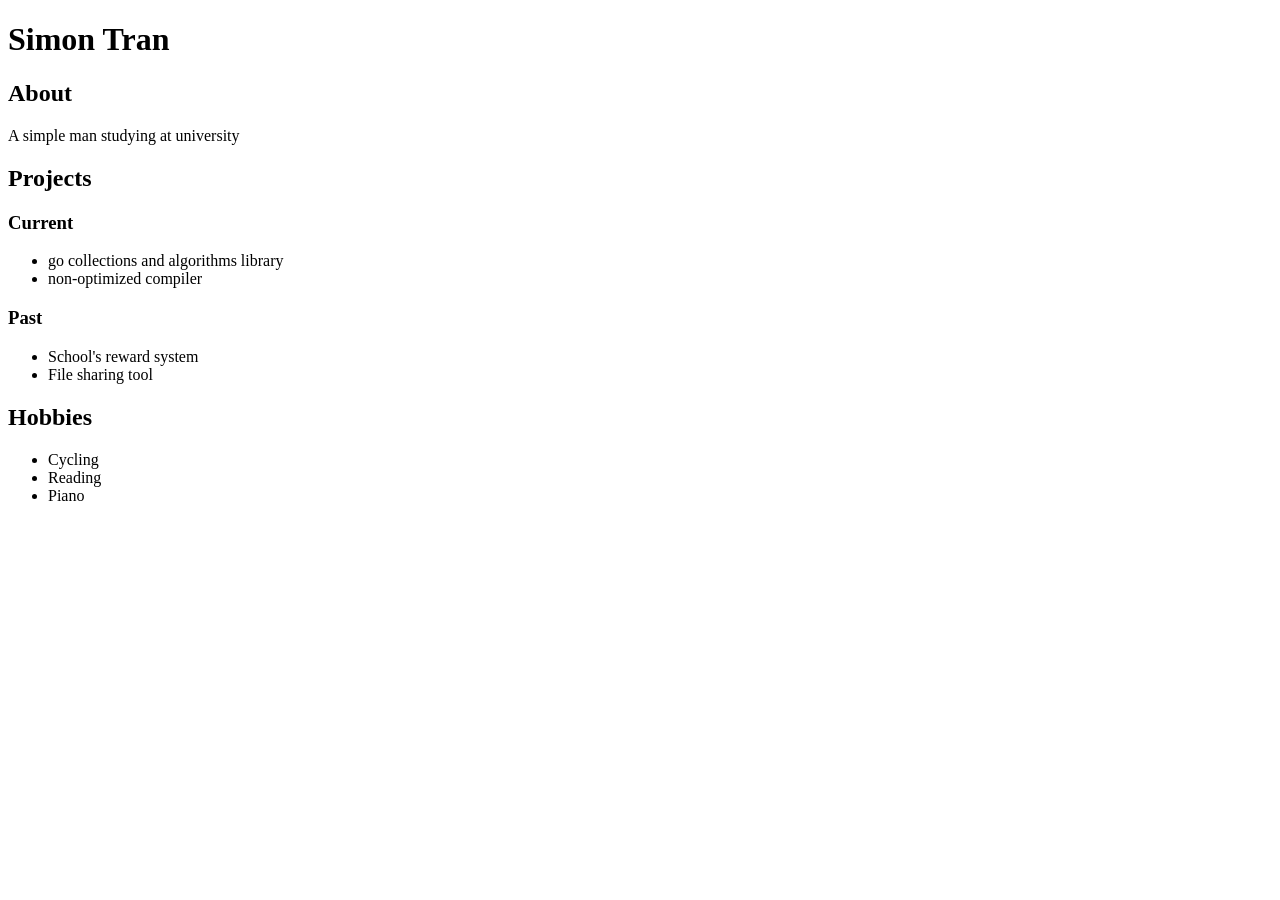
==== index.html @ 879ae9ed "Update index.html" ====
<!DOCTYPE html>
<html lang="en">
<head>
    <meta charset="UTF-8">
    <meta name="viewport" content="width=device-width, initial-scale=1.0">
    <title>Simon Tran</title>
</head>
<body>
    <h1>Simon Tran</h1>
    <h2>About</h2>
    <p>A simple man studying at university</p>
    <h2>Projects</h2>
    <h3>Current</h3>
    <ul>
        <li>go collections and algorithms library</li>
        <li>non-optimized compiler</li>
    </ul>
    <h3>Past</h3>
    <ul>
        <li>School's reward system</li>
        <li>File sharing tool</li>
    </ul>
    <h2>Hobbies</h2>
    <ul>
        <li>Cycling</li>
        <li>Reading</li>
        <li>Piano</li>
    </ul>
</body>
</html>
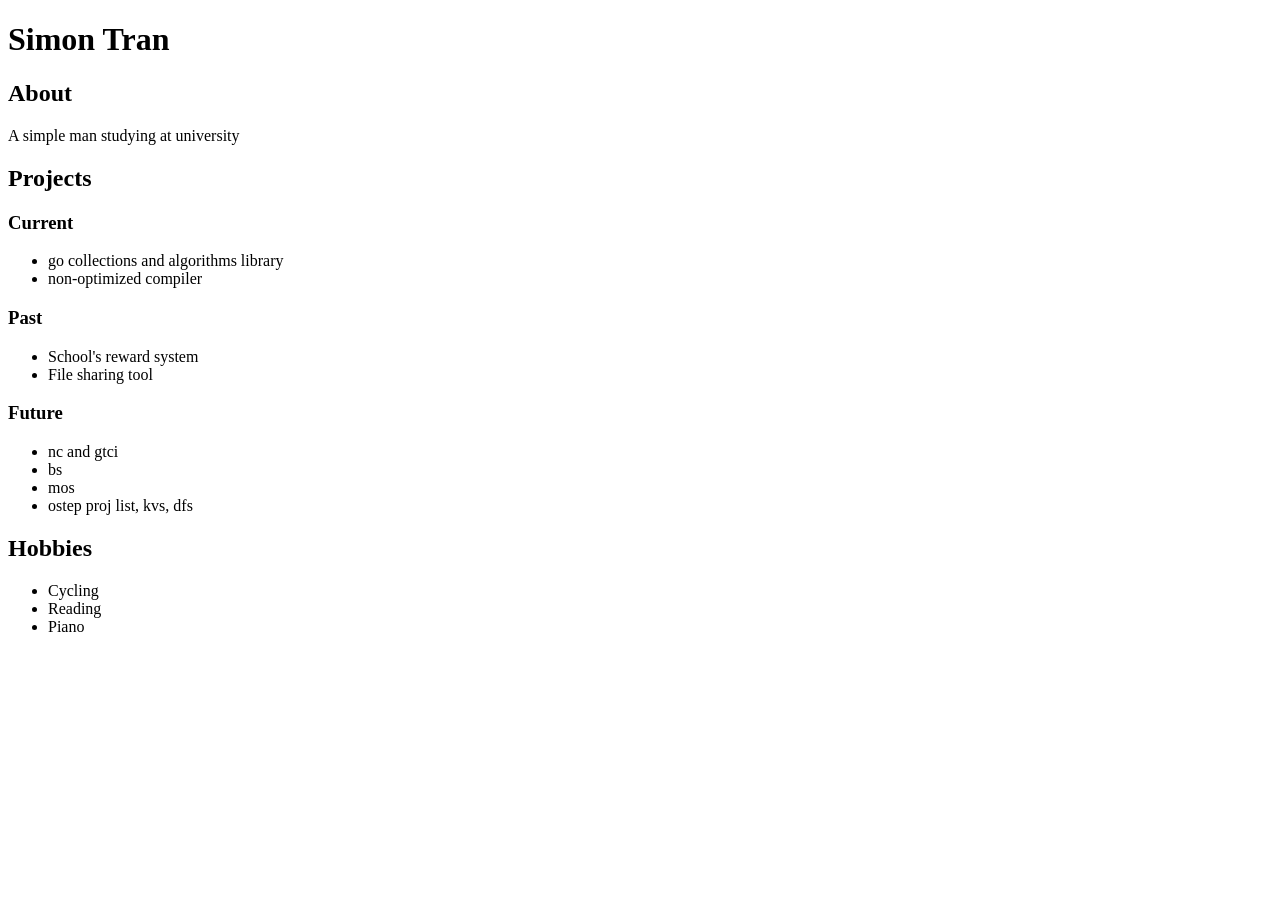
==== commit c7b69961: "Update index.html" ====
--- a/index.html
+++ b/index.html
@@ -20,6 +20,13 @@
         <li>School's reward system</li>
         <li>File sharing tool</li>
     </ul>
+    <h3>Future</h3>
+    <ul>
+        <li>nc and gtci</li>
+        <li>bs</li>
+        <li>mos</li>
+        <li>ostep proj list, kvs, dfs</li>
+    </ul>
     <h2>Hobbies</h2>
     <ul>
         <li>Cycling</li>
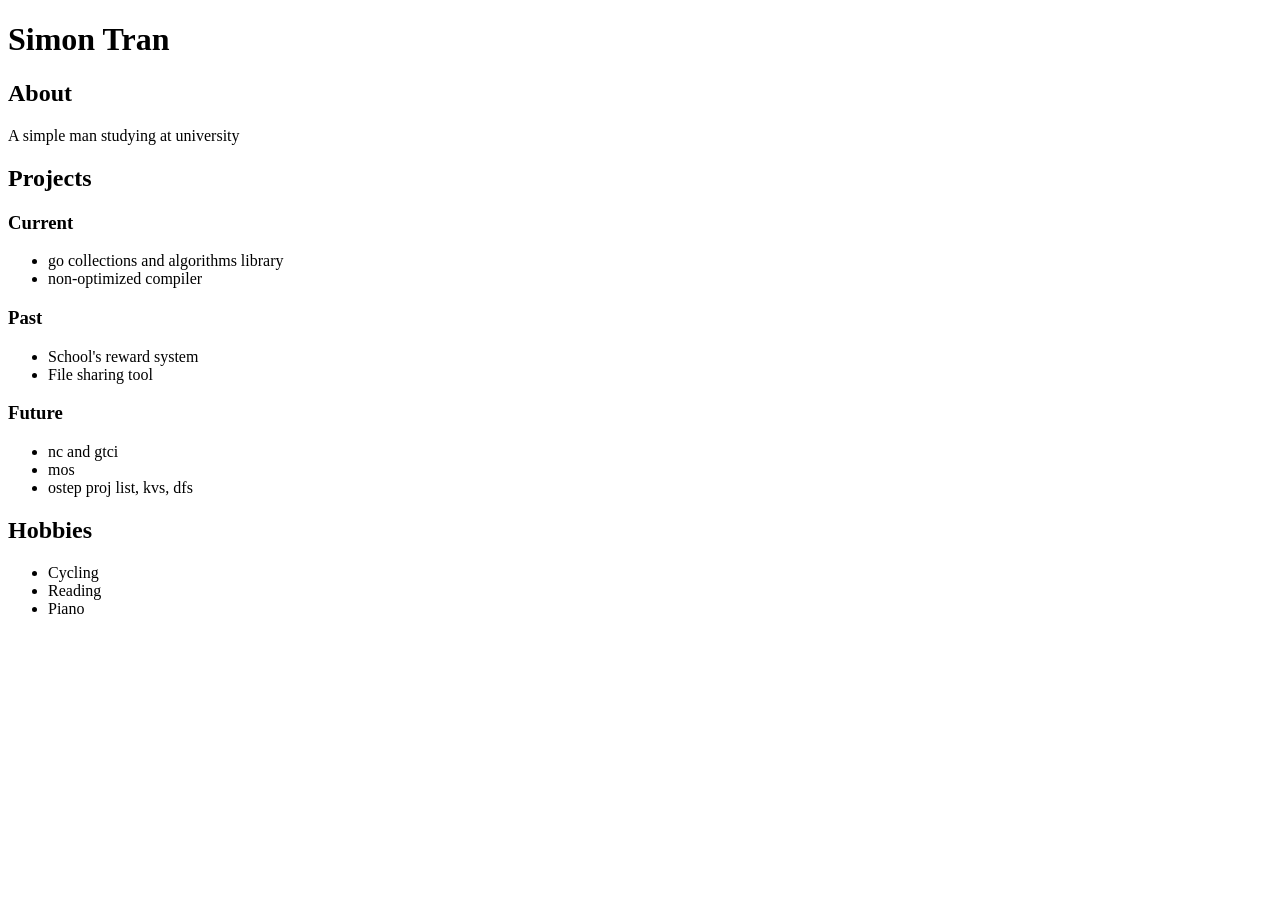
==== commit f984fb2e: "Update index.html" ====
--- a/index.html
+++ b/index.html
@@ -23,7 +23,6 @@
     <h3>Future</h3>
     <ul>
         <li>nc and gtci</li>
-        <li>bs</li>
         <li>mos</li>
         <li>ostep proj list, kvs, dfs</li>
     </ul>
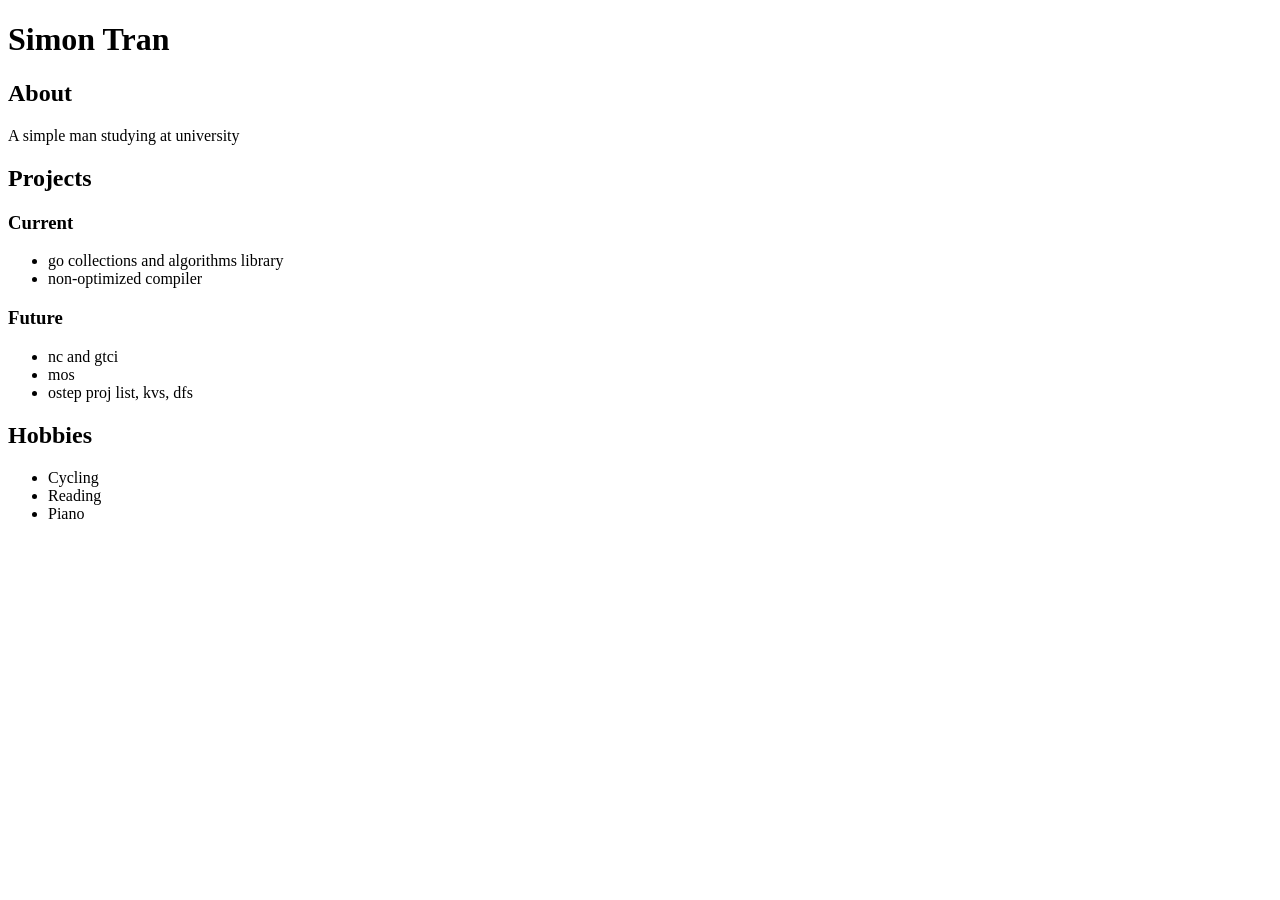
==== commit 39c2428a: "Update index.html" ====
--- a/index.html
+++ b/index.html
@@ -15,11 +15,6 @@
         <li>go collections and algorithms library</li>
         <li>non-optimized compiler</li>
     </ul>
-    <h3>Past</h3>
-    <ul>
-        <li>School's reward system</li>
-        <li>File sharing tool</li>
-    </ul>
     <h3>Future</h3>
     <ul>
         <li>nc and gtci</li>
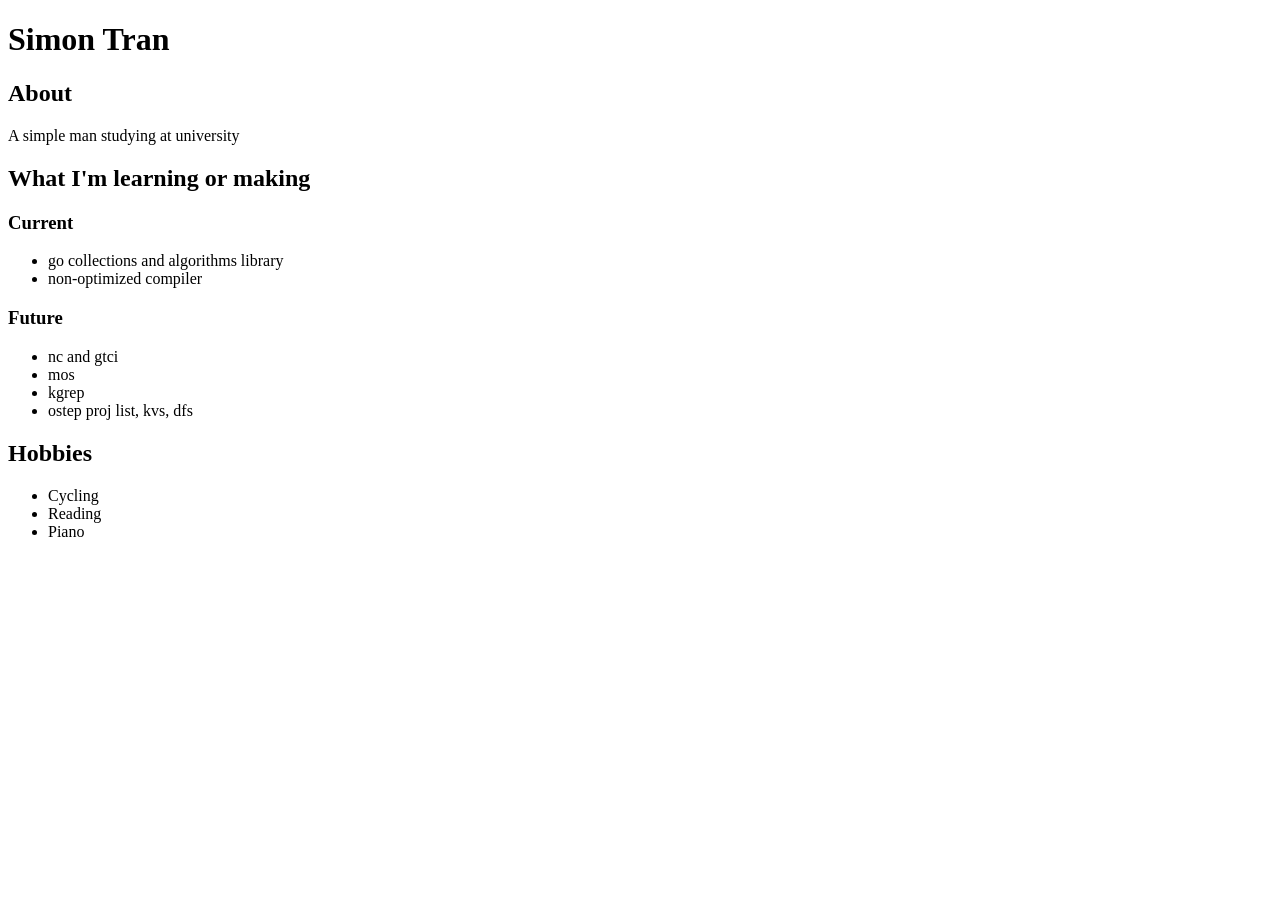
==== commit b8678d1a: "Update index.html" ====
--- a/index.html
+++ b/index.html
@@ -9,7 +9,7 @@
     <h1>Simon Tran</h1>
     <h2>About</h2>
     <p>A simple man studying at university</p>
-    <h2>Projects</h2>
+    <h2>What I'm learning or making</h2>
     <h3>Current</h3>
     <ul>
         <li>go collections and algorithms library</li>
@@ -19,6 +19,7 @@
     <ul>
         <li>nc and gtci</li>
         <li>mos</li>
+        <li>kgrep</li>
         <li>ostep proj list, kvs, dfs</li>
     </ul>
     <h2>Hobbies</h2>
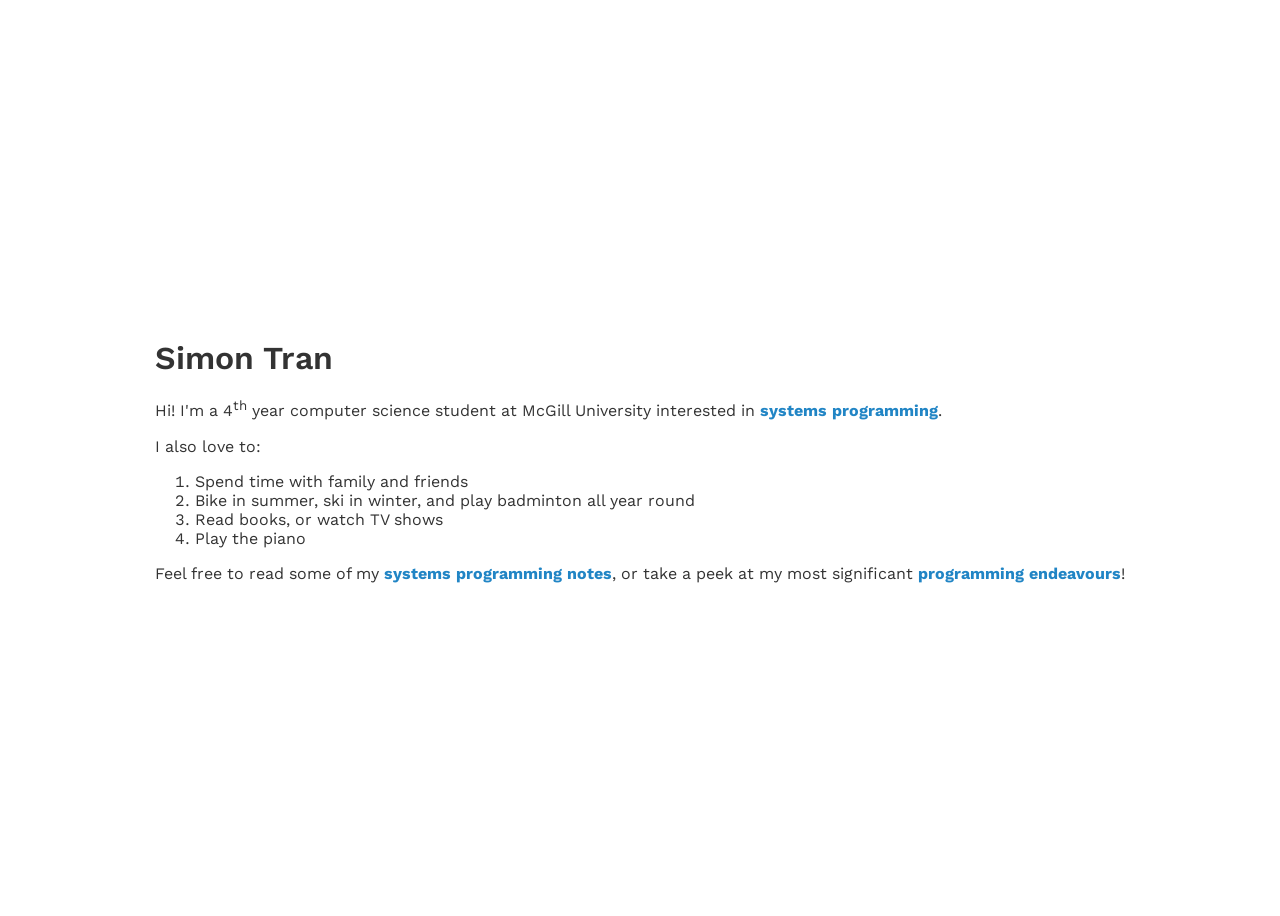
==== commit 401ee39c: "initial commit" ====
--- a/index.html
+++ b/index.html
@@ -1,33 +1,31 @@
 <!DOCTYPE html>
 <html lang="en">
+
 <head>
     <meta charset="UTF-8">
     <meta name="viewport" content="width=device-width, initial-scale=1.0">
     <title>Simon Tran</title>
+    <link rel="stylesheet" href="styles.css">
 </head>
+
 <body>
-    <h1>Simon Tran</h1>
-    <h2>About</h2>
-    <p>A simple man studying at university</p>
-    <h2>What I'm learning or making</h2>
-    <h3>Current</h3>
-    <ul>
-        <li>go collections and algorithms library</li>
-        <li>non-optimized compiler</li>
-    </ul>
-    <h3>Future</h3>
-    <ul>
-        <li>nc and gtci</li>
-        <li>mos</li>
-        <li>kgrep</li>
-        <li>ostep proj list, kvs, dfs</li>
-    </ul>
-    <h2>Hobbies</h2>
-    <ul>
-        <li>Cycling</li>
-        <li>Reading</li>
-        <li>Piano</li>
-    </ul>
+    <div class="container">
+        <div>
+            <h1>Simon Tran</h1>
+            <p>Hi! I'm a 4<sup>th</sup> year computer science student at McGill University interested in <a
+                    href="https://en.wikipedia.org/wiki/Systems_programming" target="_blank">systems programming</a>.
+            </p>
+            <p>I also love to:
+            <ol>
+                <li>Spend time with family and friends</li>
+                <li>Bike in summer, ski in winter, and play badminton all year round</li>
+                <li>Read books, or watch TV shows</li>
+                <li>Play the piano</li>
+            </ol>
+            <p>Feel free to read some of my <a href="https://simontran7.github.io/systems-programming-handbook/" target="_blank">systems programming notes</a>, or take a peek at my most
+                significant <a href="https://github.com/simontran7" target="_blank">programming endeavours</a>!</p>
+        </div>
+    </div>
 </body>
-</html>
 
+</html>
--- a/styles.css
+++ b/styles.css
@@ -0,0 +1,38 @@
+@import url('https://fonts.googleapis.com/css2?family=Work+Sans:ital,wght@0,100..900;1,100..900&display=swap');
+
+body {
+    font-family: "Work Sans", serif;
+    font-optical-sizing: auto;
+    font-weight: 400;
+    font-style: normal;
+    color: #333333;
+}
+
+strong {
+    font-weight: 500;
+}
+
+h1 {
+    font-weight: 600;
+}
+
+h2 {
+    font-weight: 500;
+}
+
+.container {
+    display: flex;
+    align-items: center;
+    justify-content: center;
+    min-height: 100vh;
+}
+
+a {
+    text-decoration: none;
+    color: #2185c5;
+    font-weight: bold;
+}
+
+a:hover {
+    color: #74a6c5;
+}
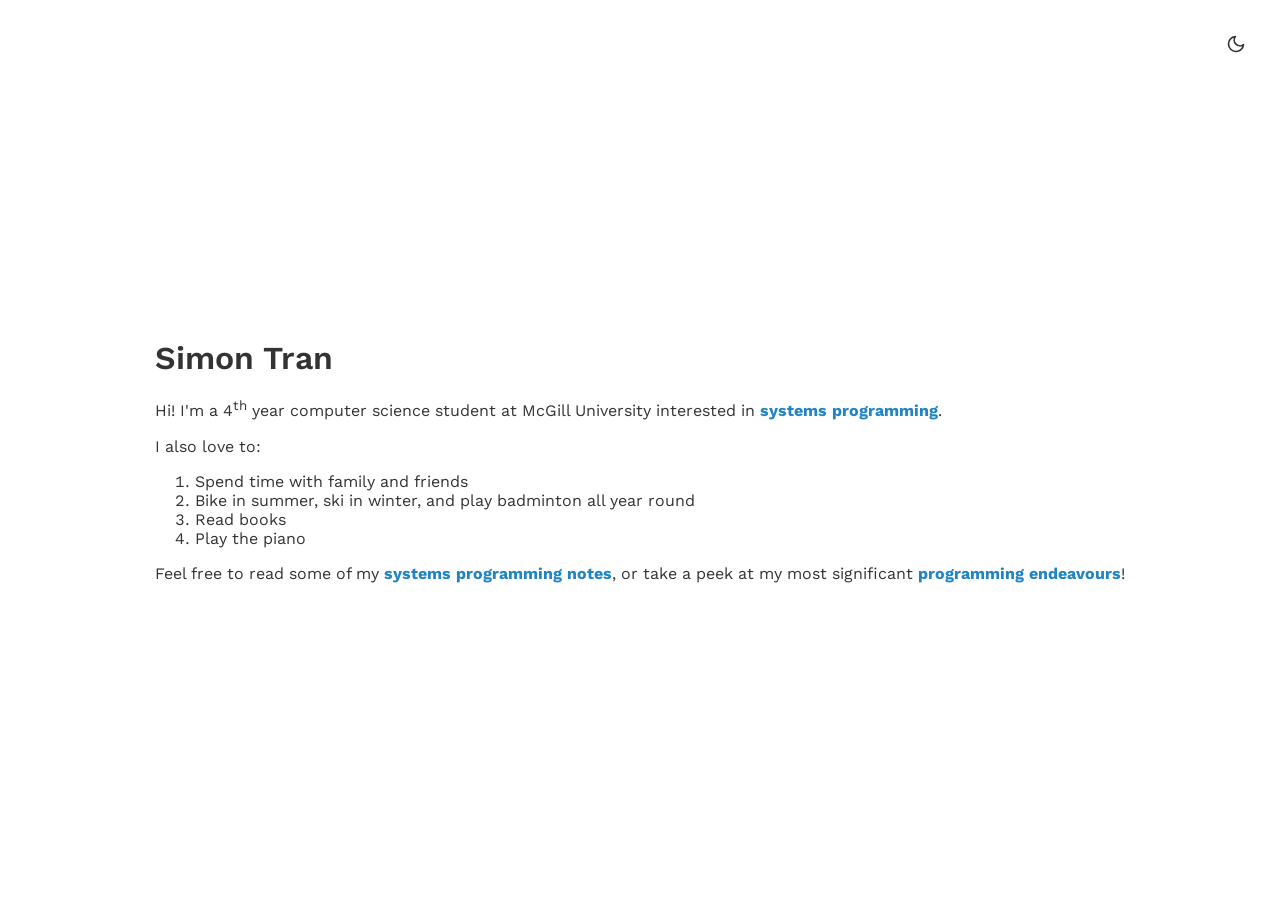
==== commit 6a060967: "add dark mode" ====
--- a/index.html
+++ b/index.html
@@ -9,6 +9,24 @@
 </head>
 
 <body>
+    <button class="theme-toggle" id="themeToggle" aria-label="Toggle dark mode">
+        <svg class="sun-icon" xmlns="http://www.w3.org/2000/svg" width="20" height="20" viewBox="0 0 24 24" fill="none"
+            stroke="currentColor" stroke-width="2" stroke-linecap="round" stroke-linejoin="round">
+            <circle cx="12" cy="12" r="5"></circle>
+            <line x1="12" y1="1" x2="12" y2="3"></line>
+            <line x1="12" y1="21" x2="12" y2="23"></line>
+            <line x1="4.22" y1="4.22" x2="5.64" y2="5.64"></line>
+            <line x1="18.36" y1="18.36" x2="19.78" y2="19.78"></line>
+            <line x1="1" y1="12" x2="3" y2="12"></line>
+            <line x1="21" y1="12" x2="23" y2="12"></line>
+            <line x1="4.22" y1="19.78" x2="5.64" y2="18.36"></line>
+            <line x1="18.36" y1="5.64" x2="19.78" y2="4.22"></line>
+        </svg>
+        <svg class="moon-icon" xmlns="http://www.w3.org/2000/svg" width="20" height="20" viewBox="0 0 24 24" fill="none"
+            stroke="currentColor" stroke-width="2" stroke-linecap="round" stroke-linejoin="round">
+            <path d="M21 12.79A9 9 0 1 1 11.21 3 7 7 0 0 0 21 12.79z"></path>
+        </svg>
+    </button>
     <div class="container">
         <div>
             <h1>Simon Tran</h1>
@@ -19,13 +37,15 @@
             <ol>
                 <li>Spend time with family and friends</li>
                 <li>Bike in summer, ski in winter, and play badminton all year round</li>
-                <li>Read books, or watch TV shows</li>
+                <li>Read books</li>
                 <li>Play the piano</li>
             </ol>
-            <p>Feel free to read some of my <a href="https://simontran7.github.io/systems-programming-handbook/" target="_blank">systems programming notes</a>, or take a peek at my most
+            <p>Feel free to read some of my <a href="https://simontran7.github.io/systems-programming-handbook/"
+                    target="_blank">systems programming notes</a>, or take a peek at my most
                 significant <a href="https://github.com/simontran7" target="_blank">programming endeavours</a>!</p>
         </div>
     </div>
+    <script src="script.js"></script>
 </body>
 
 </html>
--- a/styles.css
+++ b/styles.css
@@ -1,11 +1,32 @@
 @import url('https://fonts.googleapis.com/css2?family=Work+Sans:ital,wght@0,100..900;1,100..900&display=swap');
+
+/* Light theme (default) */
+:root {
+    --bg-color: #ffffff;
+    --text-color: #333333;
+    --link-color: #2185c5;
+    --link-hover-color: #74a6c5;
+    --toggle-bg: transparent;
+    --toggle-hover-bg: rgba(0, 0, 0, 0.08);
+}
+
+/* Dark theme */
+[data-theme="dark"] {
+    --bg-color: #1a1a1a;
+    --text-color: #e0e0e0;
+    --link-color: #6bb8e8;
+    --link-hover-color: #a3d4f5;
+    --toggle-hover-bg: rgba(255, 255, 255, 0.1);
+}
 
 body {
     font-family: "Work Sans", serif;
     font-optical-sizing: auto;
     font-weight: 400;
     font-style: normal;
-    color: #333333;
+    color: var(--text-color);
+    background-color: var(--bg-color);
+    transition: background-color 0.3s ease, color 0.3s ease;
 }
 
 strong {
@@ -29,10 +50,69 @@
 
 a {
     text-decoration: none;
-    color: #2185c5;
+    color: var(--link-color);
     font-weight: bold;
+    transition: color 0.2s ease;
 }
 
 a:hover {
-    color: #74a6c5;
+    color: var(--link-hover-color);
+}
+
+/* Theme toggle button */
+.theme-toggle {
+    position: fixed;
+    top: 1.5rem;
+    right: 1.5rem;
+    background: var(--toggle-bg);
+    border: none;
+    border-radius: 50%;
+    width: 40px;
+    height: 40px;
+    cursor: pointer;
+    display: flex;
+    align-items: center;
+    justify-content: center;
+    color: var(--text-color);
+    transition: background-color 0.2s ease, color 0.3s ease;
+}
+
+.theme-toggle:hover {
+    background: var(--toggle-hover-bg);
+}
+
+.theme-toggle:focus {
+    outline: 2px solid var(--link-color);
+    outline-offset: 2px;
+}
+
+/* Icon visibility */
+.sun-icon,
+.moon-icon {
+    position: absolute;
+    transition: opacity 0.3s ease, transform 0.3s ease;
+}
+
+/* Light mode: show moon icon (to switch to dark) */
+:root .sun-icon,
+[data-theme="light"] .sun-icon {
+    opacity: 0;
+    transform: rotate(-90deg) scale(0.8);
+}
+
+:root .moon-icon,
+[data-theme="light"] .moon-icon {
+    opacity: 1;
+    transform: rotate(0deg) scale(1);
+}
+
+/* Dark mode: show sun icon (to switch to light) */
+[data-theme="dark"] .sun-icon {
+    opacity: 1;
+    transform: rotate(0deg) scale(1);
+}
+
+[data-theme="dark"] .moon-icon {
+    opacity: 0;
+    transform: rotate(90deg) scale(0.8);
 }
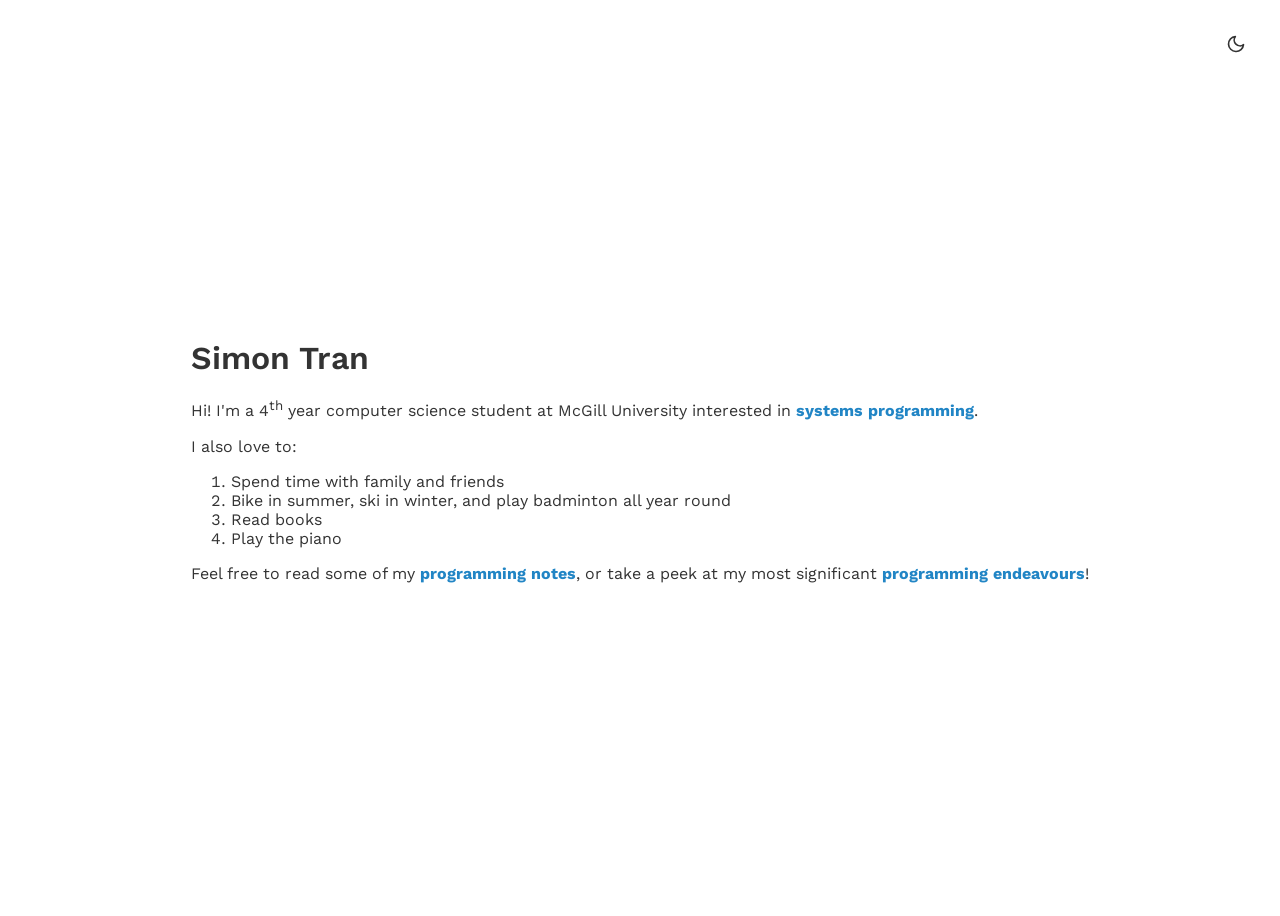
==== commit 4f42c5af: "Update link to programming notes in index.html" ====
--- a/index.html
+++ b/index.html
@@ -40,12 +40,12 @@
                 <li>Read books</li>
                 <li>Play the piano</li>
             </ol>
-            <p>Feel free to read some of my <a href="https://simontran7.github.io/systems-programming-handbook/"
-                    target="_blank">systems programming notes</a>, or take a peek at my most
+            <p>Feel free to read some of my <a href="https://simontran7.github.io/programming-handbook/"
+                    target="_blank">programming notes</a>, or take a peek at my most
                 significant <a href="https://github.com/simontran7" target="_blank">programming endeavours</a>!</p>
         </div>
     </div>
     <script src="script.js"></script>
 </body>
 
-</html>+</html>
